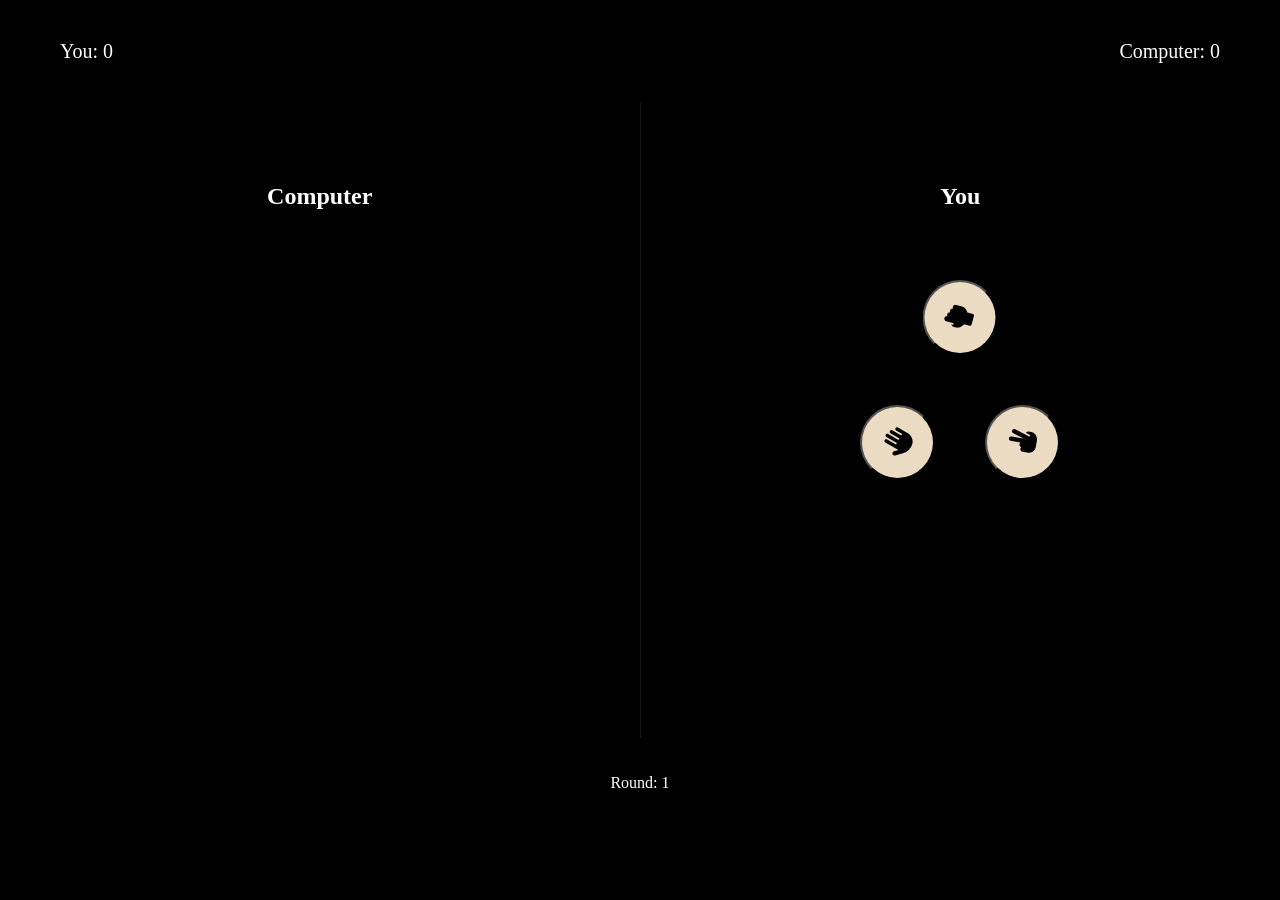
==== index.html @ ec4afced "Setup basic game state and DOM references" ====
<!DOCTYPE html>
<html lang="en">
<head>
    <meta charset="UTF-8">
    <title>Rock Paper Scissors</title>
    <link rel="stylesheet" href="styles.css">
    <link rel="stylesheet" href="https://cdnjs.cloudflare.com/ajax/libs/font-awesome/6.5.0/css/all.min.css">
</head>
<body>
    <div class="game-wrapper">
    <div class="top-bar">
        <div class="score user-score">
            You: <span id="userScore">0</span>
        </div>

        <div class="score computer-score">
            Computer: <span id="computerScore">0</span>
        </div>
    </div>

    <div class="game-area">

        <div class="computer-panel">
            <h2>Computer</h2>
            <img id="computerImage" src="" alt="">
            <p id="computerChoice"></p>
        </div>

        <div class="user-panel">
            <h2>You</h2>

            <div class="buttons">
                <button class="btn rock"><i class="fa-solid fa-hand-back-fist"></i></button>
                <button class="btn paper"><i class="fa-solid fa-hand"></i></button>
                <button class="btn scissors"><i class="fa-solid fa-hand-scissors"></i></button>
            </div>

            <img id="userImage" src="" alt="">
            <p id="userChoice"></p>
        </div>

    </div>


    <div class="bottom-panel">
        <p id="roundDisplay">Round: 1</p>
        <p id="countdown"></p>
        <p id="roundResult"></p>

        <div id="finalResult" style="display: none;">
            <h3 id="winnerText"></h3>
            <button id="replayBtn">Replay</button>
            <button id="bestOfFiveBtn">Best of 5</button>
        </div>
    </div>
    </div>
    <script src="script.js"></script>
</body>
</html>
---- styles.css ----
* {
    box-sizing: border-box;
}
html, body {
    overflow: hidden;
}
body{
    background-color: black;
    color: white;
    margin:0;
    font-family: 'Times New Roman', Times, serif;
}

.top-bar{
    display: flex;
    justify-content: space-between;
    font-size: 20px;
    padding: 40px 60px;
}

.game-area {
    flex: 1;
    display: flex;
}
.computer-panel{
    border-right: 1px solid rgba(255,255,255,0.1);
}
.computer-panel,
.user-panel {
    flex: 1;
    display: flex;
    flex-direction: column;
    align-items: center;
    padding-top: 60px;
}
.buttons{
    position: relative;
    width: 200px;
    height: 200px;
    margin: 50px auto;
}
.btn{
    position:absolute;
    width:75px;
    height:75px;
    border-radius: 100%;
    transition: transform 0.2s ease;
    background-color: rgb(236, 219, 195);
}
.btn i{
    font-size: 28px;
    display: inline-block;
}
.rock i {
    transform: rotate(-75deg);
}

.paper i {
    transform: rotate(-60deg);
}

.scissors i {
    transform: rotate(10deg);
}

.paper:hover,.scissors:hover{
    transform: scale(1.12);
    cursor: pointer;
}
.rock:hover{
    transform: translateX(-50%) scale(1.12);
    cursor: pointer;
}
.rock{
    top: 0;
    left: 50%;
    transform: translateX(-50%);
}

.scissors{
    bottom: 0;
    right: 0;
}

.paper{
    bottom: 0;
    left: 0;
}

.bottom-panel{
    text-align: center;
    padding: 20px;
}

.game-wrapper{
    height: 100vh;
    display: flex;
    flex-direction: column;
}
#countdown{
    font-size: 24px;
    padding: 20px;
}

#resultMessage{
    font-size: 20px;
    margin-top: 10px;
}
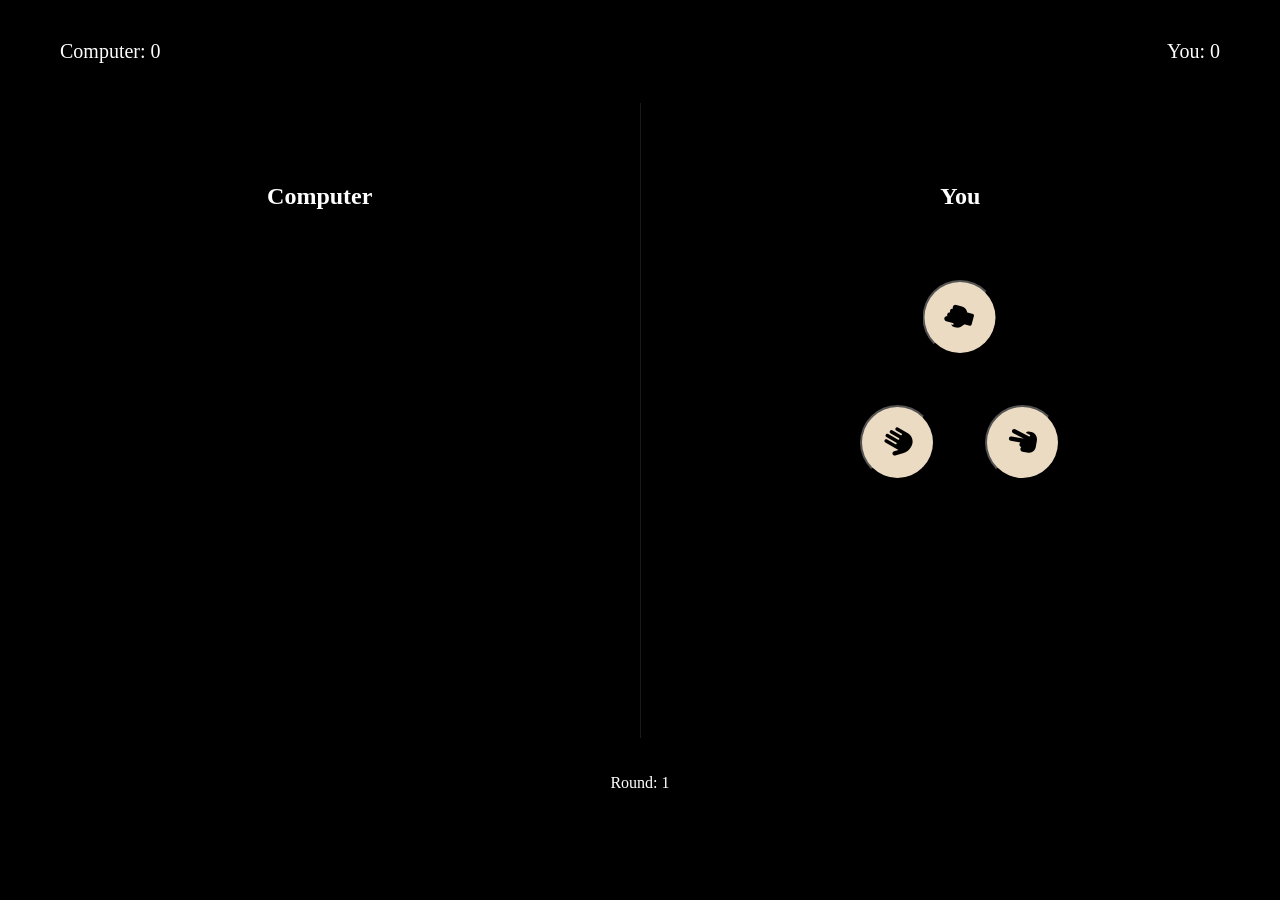
==== commit bd36c8b3: "Implement win logic with score and round updating" ====
--- a/index.html
+++ b/index.html
@@ -9,12 +9,12 @@
 <body>
     <div class="game-wrapper">
     <div class="top-bar">
+        <div class="score computer-score">
+            Computer: <span id="computerScore">0</span>
+        </div>
+        
         <div class="score user-score">
             You: <span id="userScore">0</span>
-        </div>
-
-        <div class="score computer-score">
-            Computer: <span id="computerScore">0</span>
         </div>
     </div>
 
--- a/styles.css
+++ b/styles.css
@@ -102,7 +102,7 @@
     padding: 20px;
 }
 
-#resultMessage{
+#roundResult{
     font-size: 20px;
     margin-top: 10px;
 }
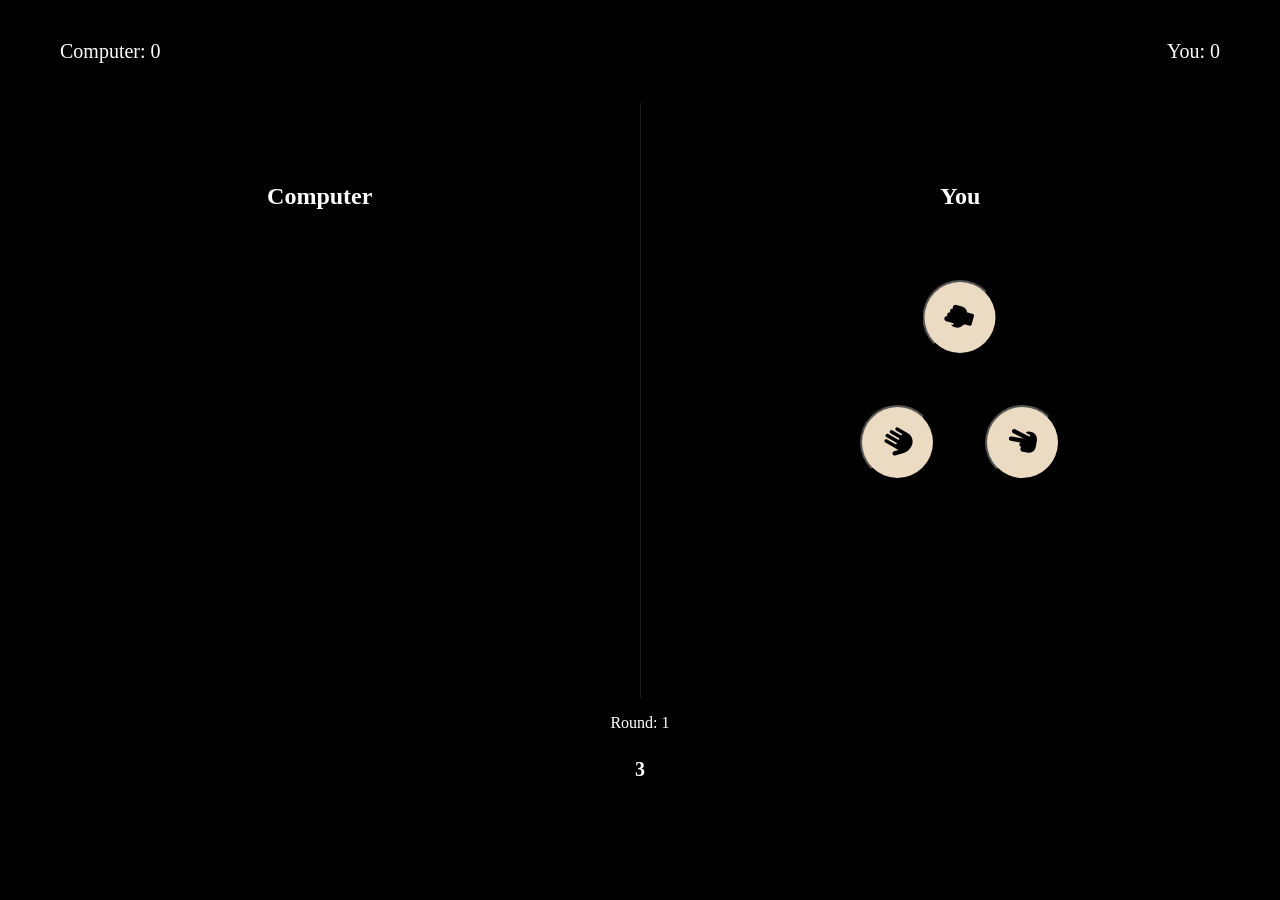
==== commit 5999f824: "Add countdown before round execution with button locking" ====
--- a/index.html
+++ b/index.html
@@ -12,7 +12,7 @@
         <div class="score computer-score">
             Computer: <span id="computerScore">0</span>
         </div>
-        
+
         <div class="score user-score">
             You: <span id="userScore">0</span>
         </div>
@@ -44,7 +44,7 @@
 
     <div class="bottom-panel">
         <p id="roundDisplay">Round: 1</p>
-        <p id="countdown"></p>
+        <p id="countdown">3</p>
         <p id="roundResult"></p>
 
         <div id="finalResult" style="display: none;">
--- a/styles.css
+++ b/styles.css
@@ -21,6 +21,7 @@
 .game-area {
     flex: 1;
     display: flex;
+    min-height: 0;
 }
 .computer-panel{
     border-right: 1px solid rgba(255,255,255,0.1);
@@ -89,7 +90,10 @@
 
 .bottom-panel{
     text-align: center;
-    padding: 20px;
+    display: flex;
+    flex-direction: column;
+    align-items: center;
+    justify-content: center;
 }
 
 .game-wrapper{
@@ -97,12 +101,15 @@
     display: flex;
     flex-direction: column;
 }
-#countdown{
-    font-size: 24px;
-    padding: 20px;
+#countdown {
+    font-size: 20px;
+    font-weight: bold;
+    margin: 10px 0;
+    min-height: 70px;   
 }
 
 #roundResult{
-    font-size: 20px;
+    font-size: 22px;
     margin-top: 10px;
+    min-height: 30px;
 }
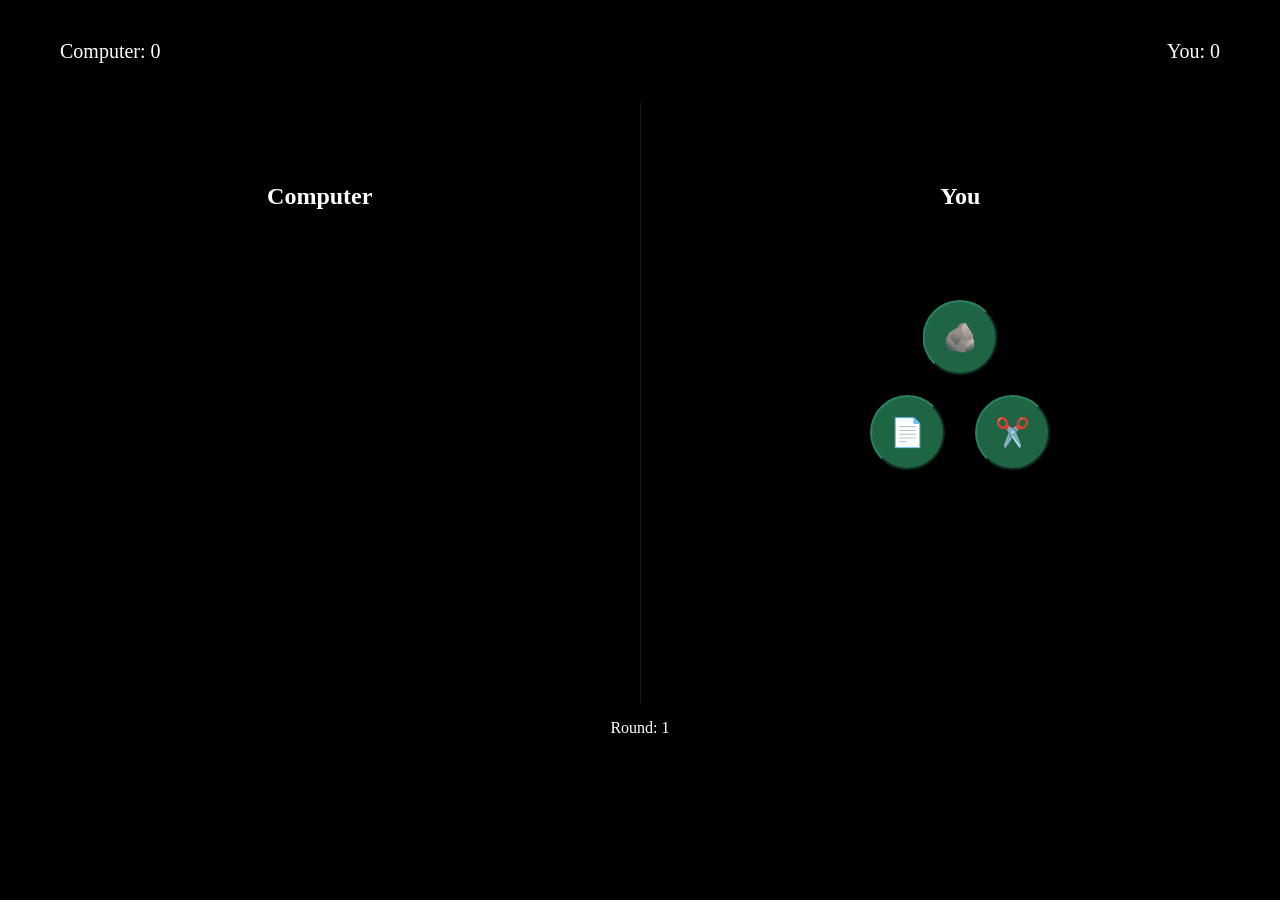
==== commit ef4e7a51: "Switched out icons to emojis, made emoji's appear to show the play, next round button implemented" ====
--- a/index.html
+++ b/index.html
@@ -22,7 +22,7 @@
 
         <div class="computer-panel">
             <h2>Computer</h2>
-            <img id="computerImage" src="" alt="">
+            <div id="computerEmoji" class="choice-emoji"></div>
             <p id="computerChoice"></p>
         </div>
 
@@ -30,12 +30,12 @@
             <h2>You</h2>
 
             <div class="buttons">
-                <button class="btn rock"><i class="fa-solid fa-hand-back-fist"></i></button>
-                <button class="btn paper"><i class="fa-solid fa-hand"></i></button>
-                <button class="btn scissors"><i class="fa-solid fa-hand-scissors"></i></button>
+                <button class="btn rock">🪨</button>
+                <button class="btn paper">📄</button>   
+                <button class="btn scissors">✂️</button>
             </div>
 
-            <img id="userImage" src="" alt="">
+            <div id="userEmoji" class="choice-emoji"></div>
             <p id="userChoice"></p>
         </div>
 
@@ -44,8 +44,9 @@
 
     <div class="bottom-panel">
         <p id="roundDisplay">Round: 1</p>
-        <p id="countdown">3</p>
+        <p id="countdown"></p>
         <p id="roundResult"></p>
+        <button id="nextRoundBtn" class="nextRoundBtn hidden" >Next Round</button>
 
         <div id="finalResult" style="display: none;">
             <h3 id="winnerText"></h3>
--- a/styles.css
+++ b/styles.css
@@ -45,23 +45,10 @@
     width:75px;
     height:75px;
     border-radius: 100%;
+    border-color: rgb(41, 129, 100);
+    font-size: 28px;
     transition: transform 0.2s ease;
-    background-color: rgb(236, 219, 195);
-}
-.btn i{
-    font-size: 28px;
-    display: inline-block;
-}
-.rock i {
-    transform: rotate(-75deg);
-}
-
-.paper i {
-    transform: rotate(-60deg);
-}
-
-.scissors i {
-    transform: rotate(10deg);
+    background-color: rgba(45, 141, 94, 0.72);
 }
 
 .paper:hover,.scissors:hover{
@@ -73,19 +60,19 @@
     cursor: pointer;
 }
 .rock{
-    top: 0;
+    top: 10%;
     left: 50%;
     transform: translateX(-50%);
 }
 
 .scissors{
-    bottom: 0;
-    right: 0;
+    bottom: 10px;
+    right: 10px;
 }
 
 .paper{
-    bottom: 0;
-    left: 0;
+    bottom: 10px;
+    left: 10px;
 }
 
 .bottom-panel{
@@ -110,6 +97,33 @@
 
 #roundResult{
     font-size: 22px;
-    margin-top: 10px;
+    margin-top: 5px;
     min-height: 30px;
 }
+
+.choice-emoji {
+    font-size: 100px;
+    min-height: 120px;
+    display: flex;
+    align-items: center;
+    justify-content: center;
+}
+
+.hidden {
+    display: none;
+}
+
+.nextRoundBtn{
+    width:130px;
+    height:40px;
+    border-radius: 30px;
+    font-weight:bold;
+    background-color:rgba(45, 141, 94, 0.72);
+    transition: 0.2s ease;
+    margin-top: 10px;
+    cursor: pointer;
+}
+
+.nextRoundBtn:hover{
+    transform: scale(1.15);
+}
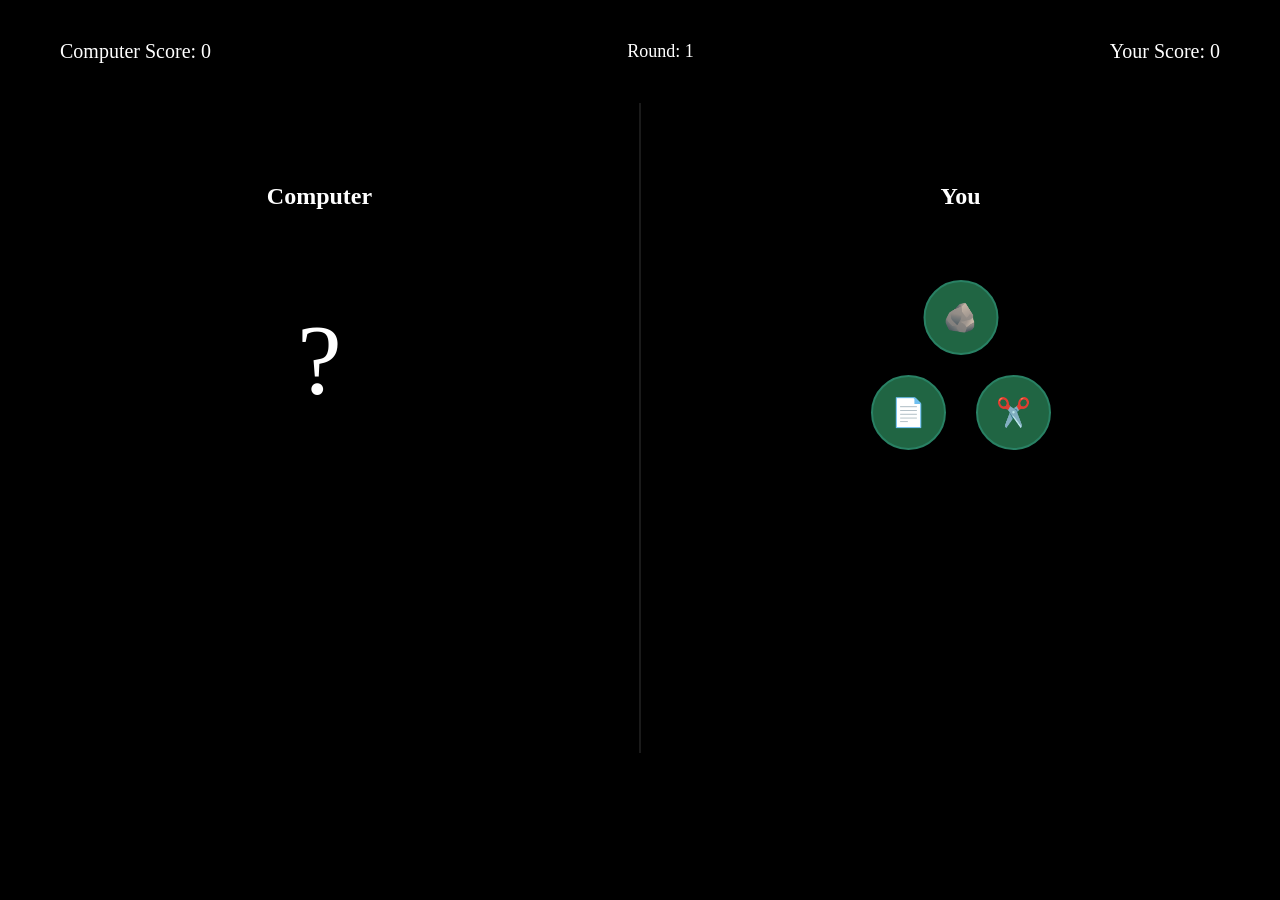
==== commit 7ce7ef73: "Made changes to UI" ====
--- a/index.html
+++ b/index.html
@@ -4,56 +4,55 @@
     <meta charset="UTF-8">
     <title>Rock Paper Scissors</title>
     <link rel="stylesheet" href="styles.css">
-    <link rel="stylesheet" href="https://cdnjs.cloudflare.com/ajax/libs/font-awesome/6.5.0/css/all.min.css">
 </head>
 <body>
     <div class="game-wrapper">
-    <div class="top-bar">
-        <div class="score computer-score">
-            Computer: <span id="computerScore">0</span>
+
+        <div class="top-bar">
+            <div class="score computer-score">
+                Computer Score: <span id="computerScore">0</span>
+            </div>
+            <p id="roundDisplay">Round: 1</p>
+            <div class="score user-score">
+                Your Score: <span id="userScore">0</span>
+            </div>
         </div>
 
-        <div class="score user-score">
-            You: <span id="userScore">0</span>
-        </div>
-    </div>
+        <button id="nextRoundBtn" class="hidden">Next Round</button>
 
-    <div class="game-area">
+        <div class="game-area">
 
-        <div class="computer-panel">
-            <h2>Computer</h2>
-            <div id="computerEmoji" class="choice-emoji"></div>
-            <p id="computerChoice"></p>
+            <div class="computer-panel">
+                <h2>Computer</h2>
+                <div id="computerEmoji">?</div>
+                <p id="computerChoice"></p>
+            </div>
+
+            <div class="user-panel">
+                <h2>You</h2>
+                <div class="buttons-container">
+                    <div class="buttons">
+                        <button class="btn rock">🪨</button>
+                        <button class="btn paper">📄</button>
+                        <button class="btn scissors">✂️</button>
+                    </div>
+                    <div id="userEmoji" class="choice-emoji"></div>
+                </div>
+                <p id="userChoice"></p>
+            </div>
+
         </div>
 
-        <div class="user-panel">
-            <h2>You</h2>
-
-            <div class="buttons">
-                <button class="btn rock">🪨</button>
-                <button class="btn paper">📄</button>   
-                <button class="btn scissors">✂️</button>
+        <div class="bottom-panel">
+            <p id="countdown"></p>
+            <p id="roundResult"></p>
+            <div id="finalResult" style="display: none;">
+                <h3 id="winnerText"></h3>
+                <button id="replayBtn">Replay</button>
+                <button id="bestOfFiveBtn">Best of 5</button>
             </div>
-
-            <div id="userEmoji" class="choice-emoji"></div>
-            <p id="userChoice"></p>
         </div>
 
-    </div>
-
-
-    <div class="bottom-panel">
-        <p id="roundDisplay">Round: 1</p>
-        <p id="countdown"></p>
-        <p id="roundResult"></p>
-        <button id="nextRoundBtn" class="nextRoundBtn hidden" >Next Round</button>
-
-        <div id="finalResult" style="display: none;">
-            <h3 id="winnerText"></h3>
-            <button id="replayBtn">Replay</button>
-            <button id="bestOfFiveBtn">Best of 5</button>
-        </div>
-    </div>
     </div>
     <script src="script.js"></script>
 </body>
--- a/styles.css
+++ b/styles.css
@@ -23,8 +23,8 @@
     display: flex;
     min-height: 0;
 }
-.computer-panel{
-    border-right: 1px solid rgba(255,255,255,0.1);
+.computer-panel {
+    border-right: 2px solid rgba(255,255,255,0.1);
 }
 .computer-panel,
 .user-panel {
@@ -34,18 +34,14 @@
     align-items: center;
     padding-top: 60px;
 }
-.buttons{
-    position: relative;
-    width: 200px;
-    height: 200px;
-    margin: 50px auto;
-}
+
 .btn{
     position:absolute;
     width:75px;
     height:75px;
     border-radius: 100%;
-    border-color: rgb(41, 129, 100);
+    color:black;
+    border: 2px rgb(41, 129, 100) solid;
     font-size: 28px;
     transition: transform 0.2s ease;
     background-color: rgba(45, 141, 94, 0.72);
@@ -95,6 +91,12 @@
     min-height: 70px;   
 }
 
+#roundDisplay {
+    font-size: 18px;
+    margin: 0;
+    align-self: center;
+}
+
 #roundResult{
     font-size: 22px;
     margin-top: 5px;
@@ -113,17 +115,56 @@
     display: none;
 }
 
-.nextRoundBtn{
-    width:130px;
-    height:40px;
-    border-radius: 30px;
-    font-weight:bold;
-    background-color:rgba(45, 141, 94, 0.72);
-    transition: 0.2s ease;
-    margin-top: 10px;
-    cursor: pointer;
+.buttons {
+    position: absolute;
+    inset: 0;
 }
 
-.nextRoundBtn:hover{
-    transform: scale(1.15);
+.buttons-container {
+    position: relative;
+    width: 200px;
+    height: 200px;
+    margin-top: 30px;
+    align-self: center;
 }
+
+#computerEmoji {
+    width: 200px;
+    height: 200px;
+    margin-top: 30px;
+    font-size: 100px;
+    display: flex;
+    align-items: center;
+    justify-content: center;
+}
+
+#userEmoji {
+    position: absolute;
+    inset: 0;
+    font-size: 100px;
+    display: flex;
+    align-items: center;
+    justify-content: center;
+    pointer-events: none;
+}
+
+#nextRoundBtn {
+    position: fixed;
+    top: 50%;
+    left: 50%;
+    transform: translate(-50%, -50%);
+    width: 250px;
+    height: 80px;
+    border-radius: 30px;
+    font-size: 22px;
+    background-color: rgba(45, 141, 94, 0.72);
+    border: none;
+    cursor: pointer;
+    transition: 0.2s ease;
+    color: white;
+    z-index: 10;
+}
+
+#nextRoundBtn:hover {
+    transform: translate(-50%, -50%) scale(1.15);
+}
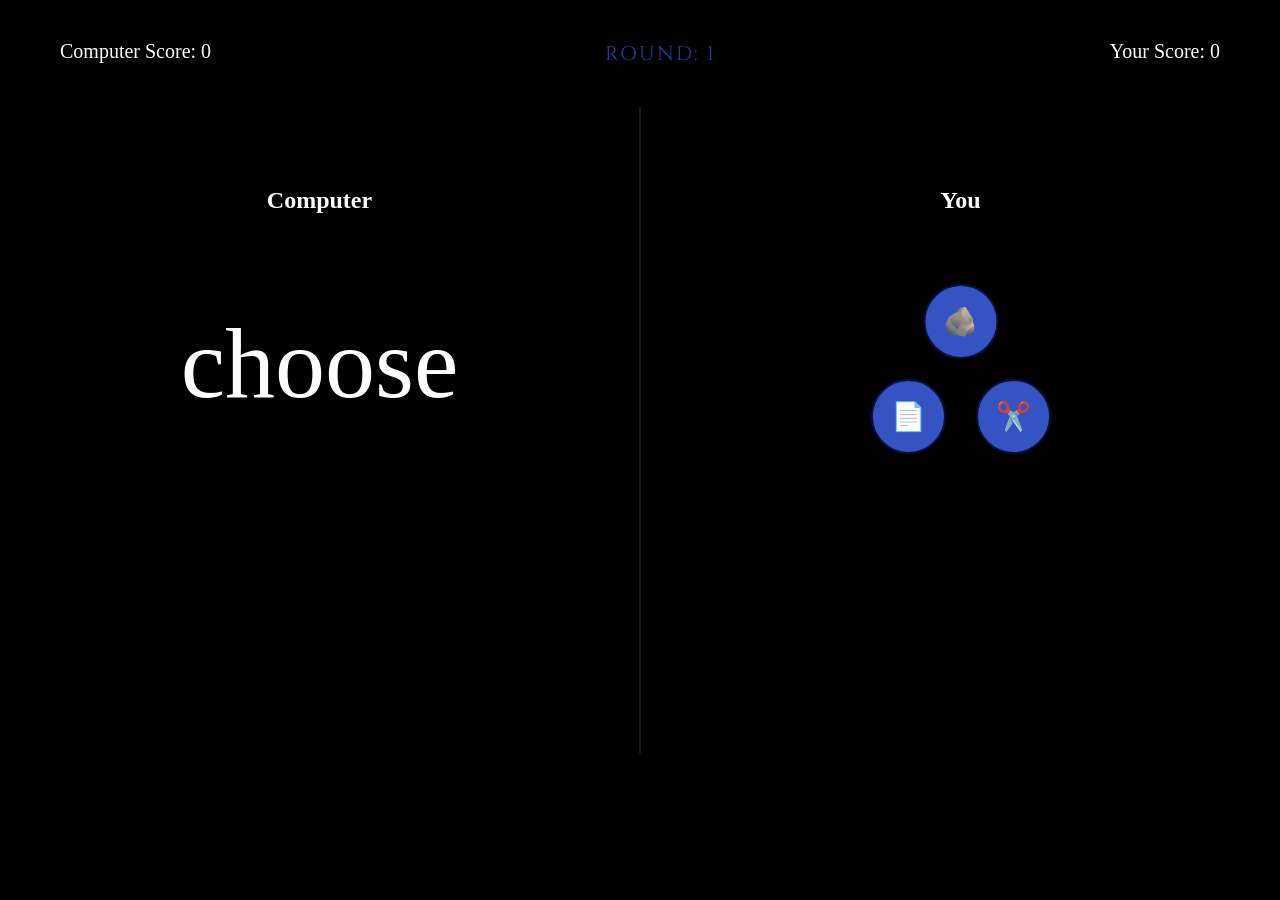
==== commit a3238521: "UI polishing" ====
--- a/index.html
+++ b/index.html
@@ -4,6 +4,7 @@
     <meta charset="UTF-8">
     <title>Rock Paper Scissors</title>
     <link rel="stylesheet" href="styles.css">
+    <link href="https://fonts.googleapis.com/css2?family=Cinzel:wght@700&display=swap" rel="stylesheet">
 </head>
 <body>
     <div class="game-wrapper">
@@ -24,7 +25,7 @@
 
             <div class="computer-panel">
                 <h2>Computer</h2>
-                <div id="computerEmoji">?</div>
+                <div id="computerEmoji">choose</div>
                 <p id="computerChoice"></p>
             </div>
 
--- a/styles.css
+++ b/styles.css
@@ -41,18 +41,18 @@
     height:75px;
     border-radius: 100%;
     color:black;
-    border: 2px rgb(41, 129, 100) solid;
+    border: 2px rgb(5, 17, 63) solid;
     font-size: 28px;
     transition: transform 0.2s ease;
-    background-color: rgba(45, 141, 94, 0.72);
+    background-color: rgb(53, 84, 195);
 }
 
 .paper:hover,.scissors:hover{
-    transform: scale(1.12);
+    transform: scale(1.25);
     cursor: pointer;
 }
 .rock:hover{
-    transform: translateX(-50%) scale(1.12);
+    transform: translateX(-50%) scale(1.25);
     cursor: pointer;
 }
 .rock{
@@ -92,13 +92,18 @@
 }
 
 #roundDisplay {
-    font-size: 18px;
+    font-size: 20px;
     margin: 0;
     align-self: center;
+    font-family: 'Cinzel',serif;
+    letter-spacing: 2px;
+    text-transform: uppercase;
+    color:rgb(32, 61, 166);
 }
 
 #roundResult{
     font-size: 22px;
+    font-weight: bold;
     margin-top: 5px;
     min-height: 30px;
 }
@@ -153,11 +158,12 @@
     top: 50%;
     left: 50%;
     transform: translate(-50%, -50%);
-    width: 250px;
-    height: 80px;
-    border-radius: 30px;
+    width: 200px;
+    height: 70px;
+    border-radius: 50px;
     font-size: 22px;
-    background-color: rgba(45, 141, 94, 0.72);
+    background-color: rgb(19, 38, 104);
+    border: 2px solid black;
     border: none;
     cursor: pointer;
     transition: 0.2s ease;
@@ -167,4 +173,5 @@
 
 #nextRoundBtn:hover {
     transform: translate(-50%, -50%) scale(1.15);
+    box-shadow: 0 0 15px 5px rgb(93, 117, 207);
 }
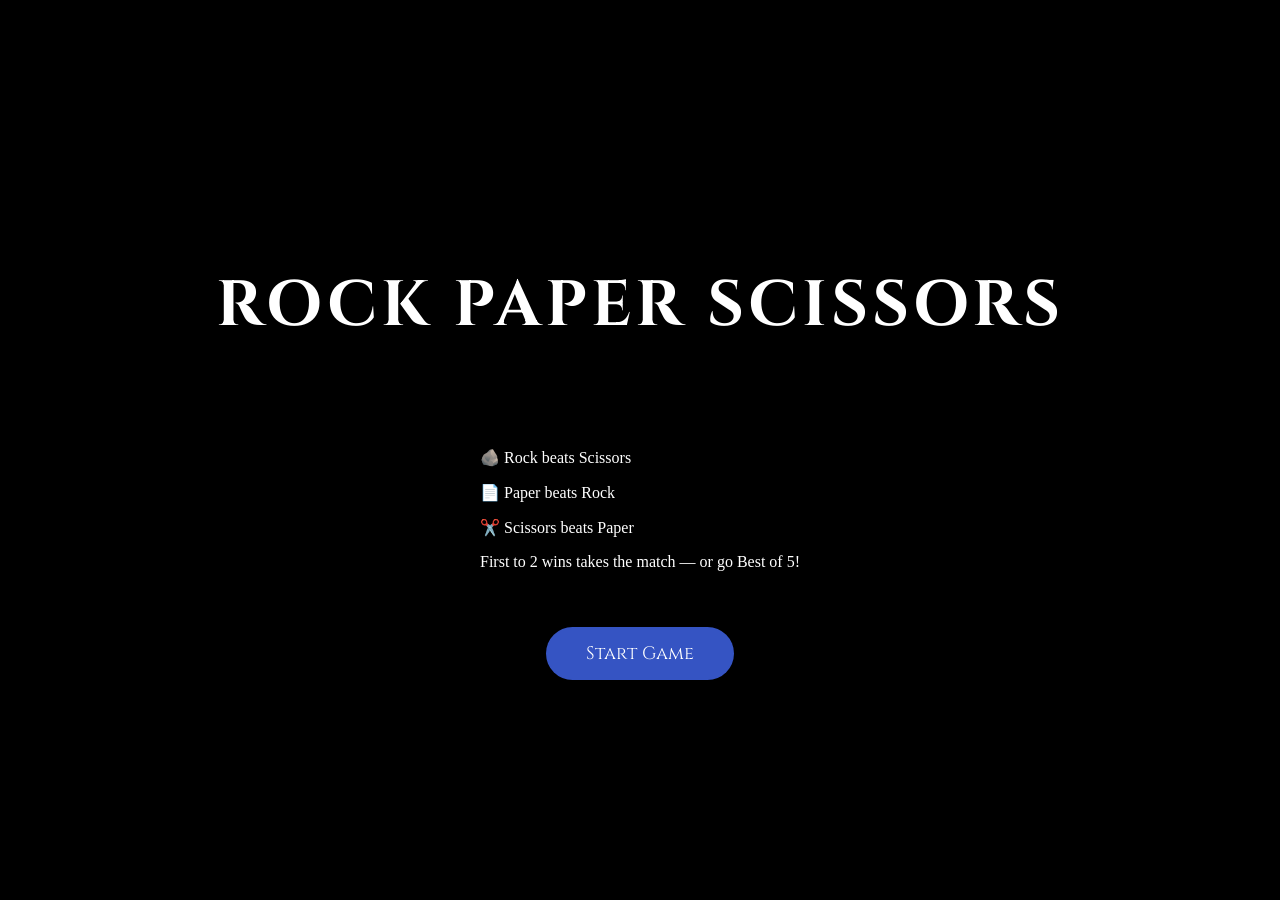
==== commit cdfd9e3a: "Introduction page added" ====
--- a/index.html
+++ b/index.html
@@ -8,7 +8,16 @@
 </head>
 <body>
     <div class="game-wrapper">
-
+        <div id="introScreen">
+            <h1 id="gameTitle">Rock Paper Scissors</h1>
+            <div id="rules">
+                <p>🪨 Rock beats Scissors</p>
+                <p>📄 Paper beats Rock</p>
+                <p>✂️ Scissors beats Paper</p>
+                <p>First to 2 wins takes the match — or go Best of 5!</p>
+            </div>
+            <button id="startBtn">Start Game</button>
+        </div>
         <div class="top-bar">
             <div class="score computer-score">
                 Computer Score: <span id="computerScore">0</span>
@@ -20,6 +29,11 @@
         </div>
 
         <button id="nextRoundBtn" class="hidden">Next Round</button>
+        <div id="finalResult" style="display: none;">
+            <h3 id="winnerText"></h3>
+            <button id="replayBtn">Replay</button>
+            <button id="bestOfFiveBtn">Best of 5</button>
+        </div>
 
         <div class="game-area">
 
@@ -47,11 +61,6 @@
         <div class="bottom-panel">
             <p id="countdown"></p>
             <p id="roundResult"></p>
-            <div id="finalResult" style="display: none;">
-                <h3 id="winnerText"></h3>
-                <button id="replayBtn">Replay</button>
-                <button id="bestOfFiveBtn">Best of 5</button>
-            </div>
         </div>
 
     </div>
--- a/styles.css
+++ b/styles.css
@@ -9,6 +9,43 @@
     color: white;
     margin:0;
     font-family: 'Times New Roman', Times, serif;
+}
+
+#introScreen {
+    position: fixed;
+    inset: 0;
+    background-color: black;
+    display: flex;
+    flex-direction: column;
+    align-items: center;
+    justify-content: center;
+    gap: 40px;
+    z-index: 30;
+    transition: opacity 0.8s ease;
+}
+
+#gameTitle {
+    font-family: 'Cinzel', serif;
+    font-size: 64px;
+    letter-spacing: 4px;
+    text-transform: uppercase;
+}
+
+#startBtn {
+    padding: 14px 40px;
+    border-radius: 30px;
+    border: none;
+    background-color:rgb(53, 84, 195);
+    color: white;
+    font-size: 18px;
+    font-family: 'Cinzel', serif;
+    cursor: pointer;
+    transition: transform 0.2s ease;
+}
+
+#startBtn:hover {
+    transform: scale(1.1);
+    box-shadow: 0 0 15px 5px rgb(93, 117, 207);
 }
 
 .top-bar{
@@ -42,7 +79,7 @@
     border-radius: 100%;
     color:black;
     border: 2px rgb(5, 17, 63) solid;
-    font-size: 28px;
+    font-size: 34px;
     transition: transform 0.2s ease;
     background-color: rgb(53, 84, 195);
 }
@@ -175,3 +212,46 @@
     transform: translate(-50%, -50%) scale(1.15);
     box-shadow: 0 0 15px 5px rgb(93, 117, 207);
 }
+
+#finalResult {
+    position: fixed;
+    top: 50%;
+    left: 50%;
+    transform: translate(-50%, -50%);
+    background-color: rgba(0, 0, 0, 0.9);
+    border: 1px solid rgba(255, 255, 255, 0.2);
+    border-radius: 16px;
+    padding: 40px 60px;
+    text-align: center;
+    z-index: 20;
+    display: none;
+    flex-direction: column;
+    align-items: center;
+    gap: 16px;
+    animation: popIn 0.5s;
+}
+
+@keyframes popIn {
+    0% {transform: translate(-50%, -50%) scale(1.12);}
+    25% {transform: translate(-50%, -50%) scale(1.23);}
+    50% {transform: translate(-50%, -50%) scale(1.05);}
+    75% {transform: translate(-50%, -50%) scale(0.95);}
+    100% {transform: translate(-50%, -50%) scale(1);}
+}
+
+#replayBtn, #bestOfFiveBtn {
+    padding: 10px 24px;
+    border-radius: 30px;
+    border: none;
+    cursor: pointer;
+    font-weight: bold;
+    font-size: 14px;
+    background-color: rgb(19, 38, 104);
+    color: white;
+    transition: 0.2s ease;
+}
+
+#replayBtn:hover, #bestOfFiveBtn:hover {
+    transform: scale(1.1);
+    box-shadow: 0 0 15px 5px rgb(93, 117, 207);
+}
